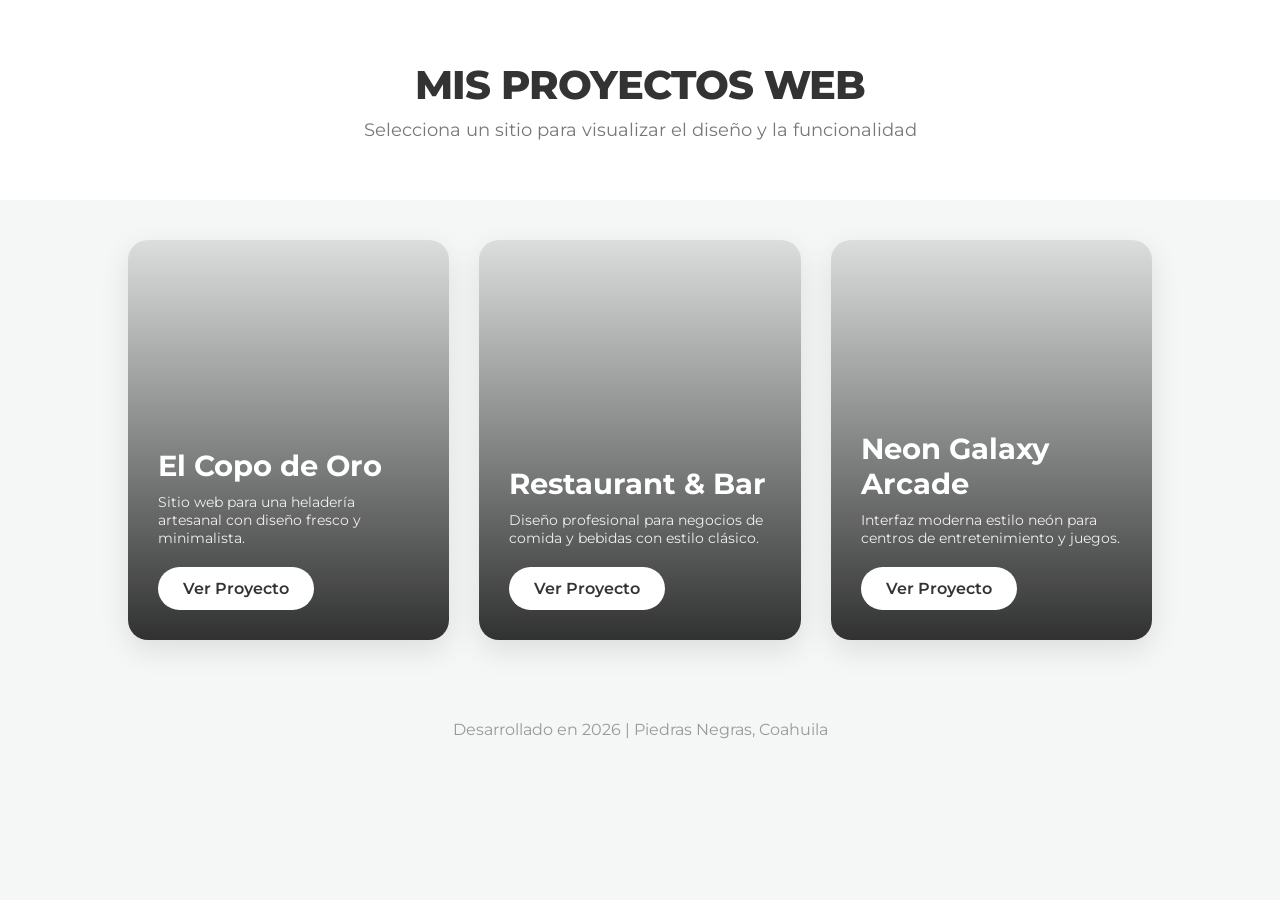
==== index.html @ 2c47c845 "Prueba main" ====
<!DOCTYPE html>
<html lang="es">
<head>
    <meta charset="UTF-8">
    <meta name="viewport" content="width=device-width, initial-scale=1.0">
    <title>Mis Proyectos Web | Portafolio</title>
    <link rel="stylesheet" href="main-style.css">
    <link href="https://fonts.googleapis.com/css2?family=Montserrat:wght@300;600;800&display=swap" rel="stylesheet">
</head>
<body>

    <header class="main-header">
        <h1>MIS PROYECTOS WEB</h1>
        <p>Selecciona un sitio para visualizar el diseño y la funcionalidad</p>
    </header>

    <main class="portfolio-container">
        
        <!-- Proyecto 1: Heladería -->
        <div class="project-card heladeria">
            <div class="card-content">
                <h2>El Copo de Oro</h2>
                <p>Sitio web para una heladería artesanal con diseño fresco y minimalista.</p>
                <a href="Heladeria/index.html" class="btn-view">Ver Proyecto</a>
            </div>
        </div>

        <!-- Proyecto 2: Restaurant & Bar -->
        <div class="project-card restaurant">
            <div class="card-content">
                <h2>Restaurant & Bar</h2>
                <p>Diseño profesional para negocios de comida y bebidas con estilo clásico.</p>
                <a href="Restaurant_bar/index.html" class="btn-view">Ver Proyecto</a>
            </div>
        </div>

        <!-- Proyecto 3: Arcade -->
        <div class="project-card arcade">
            <div class="card-content">
                <h2>Neon Galaxy Arcade</h2>
                <p>Interfaz moderna estilo neón para centros de entretenimiento y juegos.</p>
                <a href="arcade/index.html" class="btn-view">Ver Proyecto</a>
            </div>
        </div>

    </main>

    <footer>
        <p>Desarrollado en 2026 | Piedras Negras, Coahuila</p>
    </footer>

</body>
</html>
---- main-style.css ----
* {
    margin: 0;
    padding: 0;
    box-sizing: border-box;
}

body {
    font-family: 'Montserrat', sans-serif;
    background-color: #f4f7f6;
    color: #333;
}

.main-header {
    text-align: center;
    padding: 60px 20px;
    background: #fff;
}

.main-header h1 {
    font-size: 2.5rem;
    font-weight: 800;
    letter-spacing: -1px;
    margin-bottom: 10px;
}

.main-header p {
    color: #777;
    font-size: 1.1rem;
}

/* Contenedor de Proyectos */
.portfolio-container {
    display: grid;
    grid-template-columns: repeat(auto-fit, minmax(300px, 1fr));
    gap: 30px;
    padding: 40px 10%;
    max-width: 1400px;
    margin: 0 auto;
}

/* Tarjetas */
.project-card {
    height: 400px;
    border-radius: 20px;
    overflow: hidden;
    position: relative;
    display: flex;
    align-items: flex-end;
    transition: transform 0.4s ease, box-shadow 0.4s ease;
    box-shadow: 0 10px 30px rgba(0,0,0,0.1);
}

.project-card:hover {
    transform: translateY(-10px);
    box-shadow: 0 20px 40px rgba(0,0,0,0.2);
}

/* Fondos Diferenciados */
.heladeria {
    background: linear-gradient(rgba(0,0,0,0.1), rgba(0,0,0,0.8)), 
                url('https://images.unsplash.com/photo-1501443762994-82bd5dace89a?q=80&w=600');
    background-size: cover;
}

.restaurant {
    background: linear-gradient(rgba(0,0,0,0.1), rgba(0,0,0,0.8)), 
                url('https://images.unsplash.com/photo-1517248135467-4c7ed9d868ef?q=80&w=600');
    background-size: cover;
}

.arcade {
    background: linear-gradient(rgba(0,0,0,0.1), rgba(0,0,0,0.8)), 
                url('https://images.unsplash.com/photo-1511512578047-dfb367046420?q=80&w=600');
    background-size: cover;
}

.card-content {
    padding: 30px;
    color: white;
}

.card-content h2 {
    font-size: 1.8rem;
    margin-bottom: 10px;
}

.card-content p {
    font-size: 0.9rem;
    margin-bottom: 20px;
    opacity: 0.9;
}

/* Botón Estilizado */
.btn-view {
    display: inline-block;
    padding: 12px 25px;
    background: #fff;
    color: #333;
    text-decoration: none;
    font-weight: 600;
    border-radius: 50px;
    transition: background 0.3s;
}

.btn-view:hover {
    background: #ff6b81;
    color: #fff;
}

footer {
    text-align: center;
    padding: 40px;
    color: #999;
}

/* Móvil */
@media (max-width: 600px) {
    .portfolio-container {
        padding: 20px;
    }
}
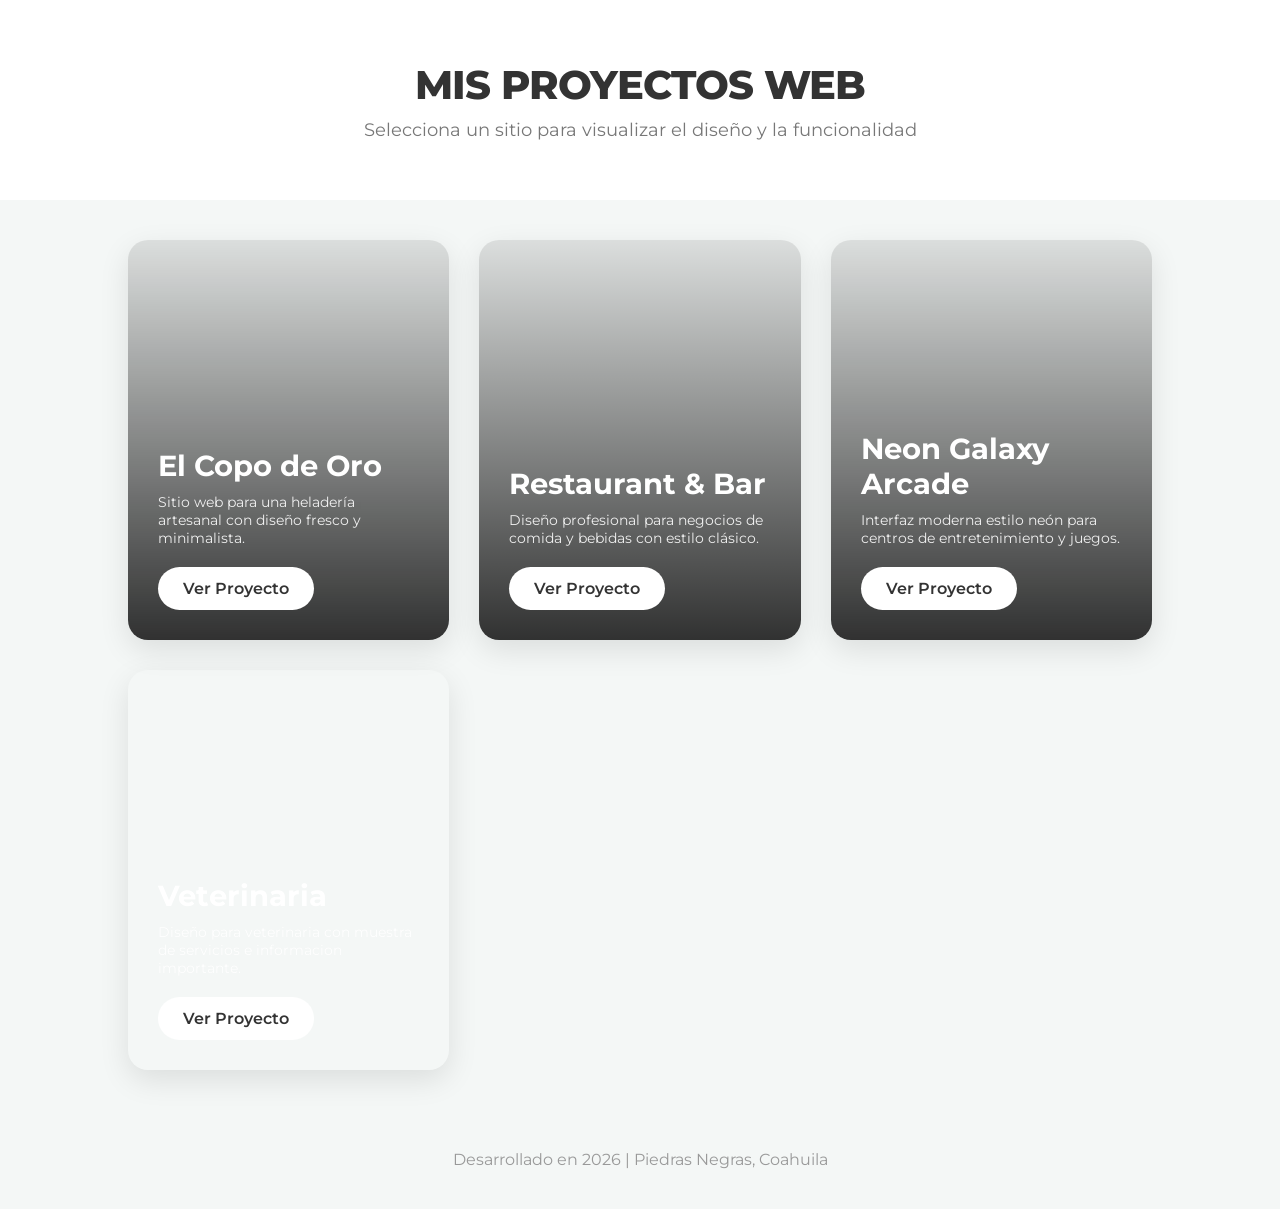
==== commit c607d0da: "Update index.html" ====
--- a/index.html
+++ b/index.html
@@ -42,6 +42,13 @@
                 <a href="arcade/index.html" class="btn-view">Ver Proyecto</a>
             </div>
         </div>
+        <div class="project-card veterinaria">
+            <div class="card-content">
+                <h2>Veterinaria</h2>
+                <p>Diseño para veterinaria con muestra de servicios e informacion importante.</p>
+                <a href="Veterinaria/index.html" class="btn-view">Ver Proyecto</a>
+            </div>
+        </div>
 
     </main>
 
@@ -50,4 +57,4 @@
     </footer>
 
 </body>
-</html>+</html>
